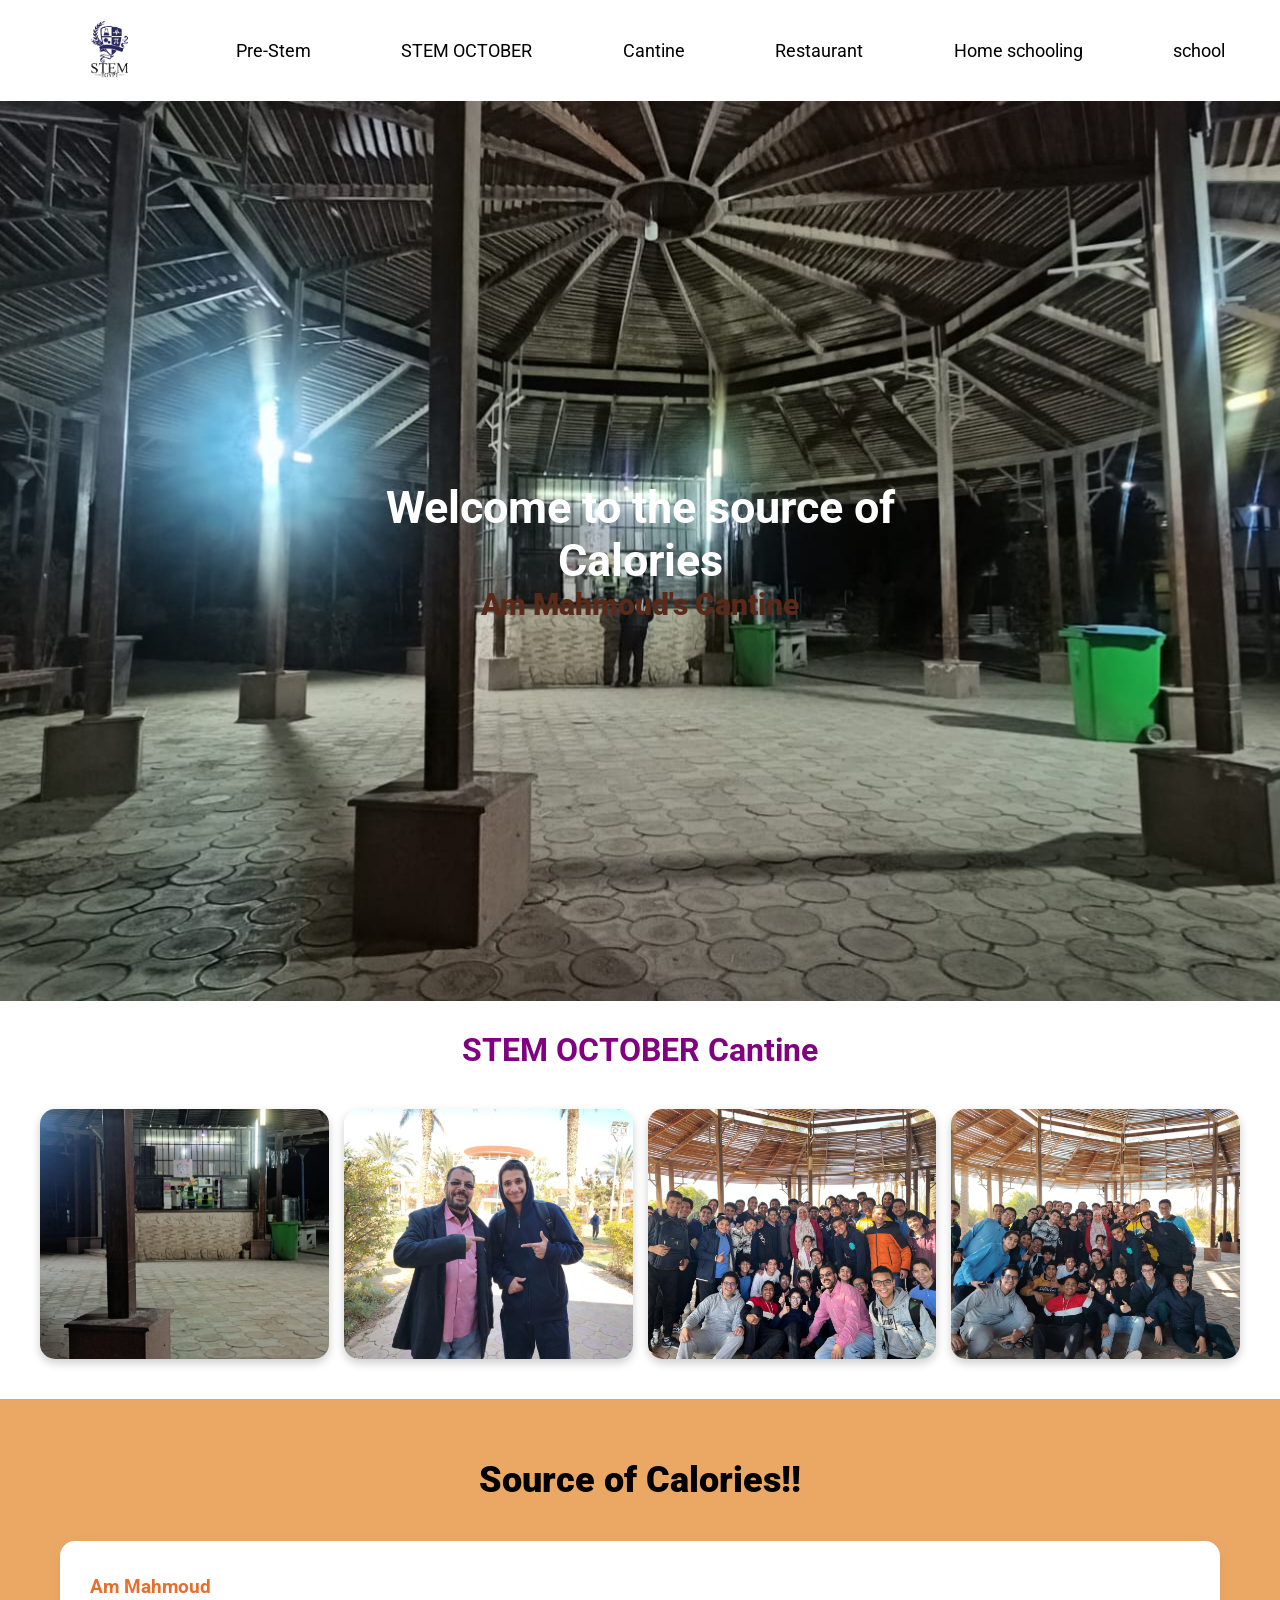
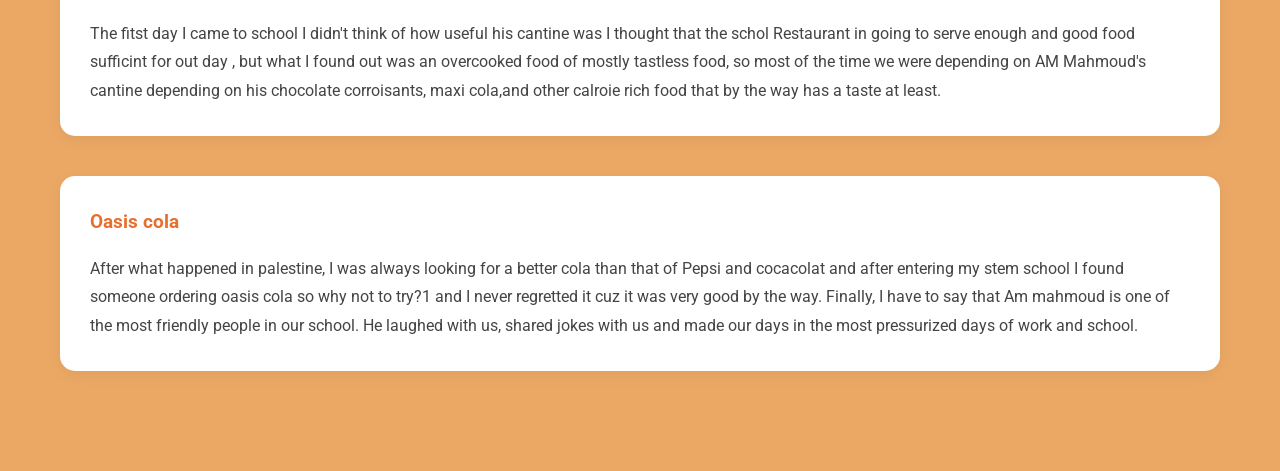
==== cantine.html @ 8807e9a7 "cantine section done and began homeschool one" ====
<!DOCTYPE html>
<html lang="en">
<head>
    <meta charset="UTF-8">
    <meta name="viewport" content="width=device-width, initial-scale=1.0">
    <title>STEM HIGH SCHOOL FOR BOYS 6TH OF OCTOBER</title>
    <link rel="stylesheet" href="style.css">
    <link rel="preconnect" href="https://fonts.googleapis.com">
<link rel="preconnect" href="https://fonts.gstatic.com" crossorigin>
<link href="https://fonts.googleapis.com/css2?family=Roboto:ital,wght@0,100..900;1,100..900&display=swap" rel="stylesheet">
</head>
<body>
    <header>
    <nav class="navbar">
        <ul class="links">
            <li><a href="index.html" class="logo-link"><img src="photos/logoo.png" class="logo"></a></li>
            <li><a href="pre-stem.html">Pre-Stem</a></li>
            <li><a href="Stemoct.html">STEM OCTOBER</a></li>
            <li><a href="cantine.html">Cantine</a></li>
            <li><a href="#">Restaurant</a></li>
            <li><a href="homeschool.html">Home schooling</a></li>
            <li><a href="#">school</a></li>
        </ul>
    </nav>
    </header>
    <section class="bbggkk">
    <div class="textt">
        <h1>Welcome to the source of Calories</h1>
        <p>Am Mahmoud's Cantine</p>
    </div>
    </section>
    <h1 id="cant">STEM OCTOBER Cantine</h1>
    <section class="gallery">
        <img src="photos/3.1.jpeg" alt="cantine photos">
        <img src="photos/3.2.jpeg" alt="cantine photos">
        <img src="photos/3.3.jpeg" alt="cantine photos">
        <img src="photos/3.4.jpeg" alt="cantine photos">
    </section>
    <section class="story">
        <div class="container">
        <h2>
            Source of Calories!!
        </h2>
        <article class="essay">
        <h3>
            Am Mahmoud
        </h3>
        <p>
        The fitst day I came to school I didn't think of how useful his cantine was
        I thought that the schol Restaurant in going to serve enough and good food sufficint for out day
        , but what I found out was an overcooked food of mostly tastless food, so most of the time we were depending on AM Mahmoud's cantine
        depending on his chocolate corroisants, maxi cola,and other calroie rich food that by the way has a taste at least.
        </p>
        </article>
        <article class="essay">
            <h3>
                Oasis cola
            </h3>
            <p>
            After what happened in palestine, I was always looking for a better cola than that of Pepsi and cocacolat and after entering my stem school I found
            someone ordering oasis cola so why not to try?1 and I never regretted it cuz it was very good by the way. Finally, I have to say that Am mahmoud is one 
            of the most friendly people in our school. He laughed with us, shared jokes with us and made our days in the most pressurized days of work and school.
            </p>

        </article>
        </div>

    </section>
</body>

</html>
---- style.css ----
*{
    box-sizing: border-box;
    margin: 0;
    padding: 0;
}
body {
    font-family: "Roboto", sans-serif;
}
header {
    background-color: #eba865;
    position: sticky;
    top: 0;
    z-index: 1000;
    background: transparent;
}
.bgk{
    height: 100vh;
    background-image: url(photos/school.jpg);
    background-size: cover;
    background-position: center;
    background-repeat: no-repeat;
    position: relative;
}

.links {
    display: flex;
    align-items: center;
    justify-content: space-between;
    list-style: none;
    padding: 10px 40px;
}
.links img {
    width: 70px;
    border-radius: 50%;


}
.links li {
    margin-left: 20px;
}

.links a {
    color: rgb(0, 0, 0);
    text-decoration: none;
    font-size: 18px;
    transition: 0.3s;
    padding: 10px 15px;
    border-radius: 20px;
    
}
.links a:hover{
    color: blue;
    background-color: #DCF0C3;
}
nav {
    background: rgba(255, 255, 255, 0.1);
    backdrop-filter: blur(10px);
}
.textt{
    position: absolute;
    top: 50%;
    left: 50%;
    transform: translate(-50%, -50%);
    color: white;
    font-size: 30px;
    text-align: center;
}
p {
    color: #59291a;
    font-weight: 900;
}
.links .logo-link:hover {
    background-color: transparent;
}
.bggk{
    height: 100vh;
    background-image: url(photos/2.30.jpeg);
    background-size: cover;
    background-position: center;
    background-repeat: no-repeat;
    position: relative;
}
#steem {
    text-align: center;
    margin-top: 30px;
    color: #de5422;
}
.gallery {
    display: grid;
    grid-template-columns: repeat(auto-fit, minmax(250px, 1fr));
    gap: 15px;
    padding: 40px;

}
.gallery img {
    width: 100%;
    height: 250px;
    object-fit: cover;
    border-radius: 15px;
    transition: 0.3s;
    box-shadow: 0 4px 10px rgba(0, 0, 0, 0.2);
}
.gallery img:hover{
    transform: scale(1.05);
}
.story {
    padding: 60px;
    background-color: #eba865;
}
.container {
    max-width: 1200px;
    margin: 0 auto;

}
.story h2{
    text-align: center;
    font-size: 36px;
    margin-bottom: 40px;
    color: black;
    display: inline-block;
    left: 50%;
    position: relative;
    transform: translate(-50%);
    font-weight: 1000;
}

.essay {
    margin-bottom: 40px;
    line-height: 1.8;
    background: white;
    padding: 30px;
    border-radius: 15px;
    box-shadow: 0 4px 15px rgba(0, 0, 0, 0.05);
}
.essay h3{
    margin-bottom: 15px;
    color:#E76F2E ;

}
.essay p{
    color: #444;
    font-weight: 400;
}
.bbggkk {
    height: 100vh;
    background-image: url(photos/Cantine.jpeg);
    background-size: cover;
    background-position: center;
    background-repeat: no-repeat;
    position: relative;
}
#cant {
    text-align: center;
    align-items: center;
    margin-top: 30px;
    color: purple;
}
.bgggkkk{
    height: 100vh;
    background-image: url(photos/homeschooling.jpeg);
    background-size: cover;
    background-position: center;
    background-repeat: no-repeat;
    position: relative;
}
#dorm{
    text-align: center;
    color: orangered;
    margin-top: 30px;
}
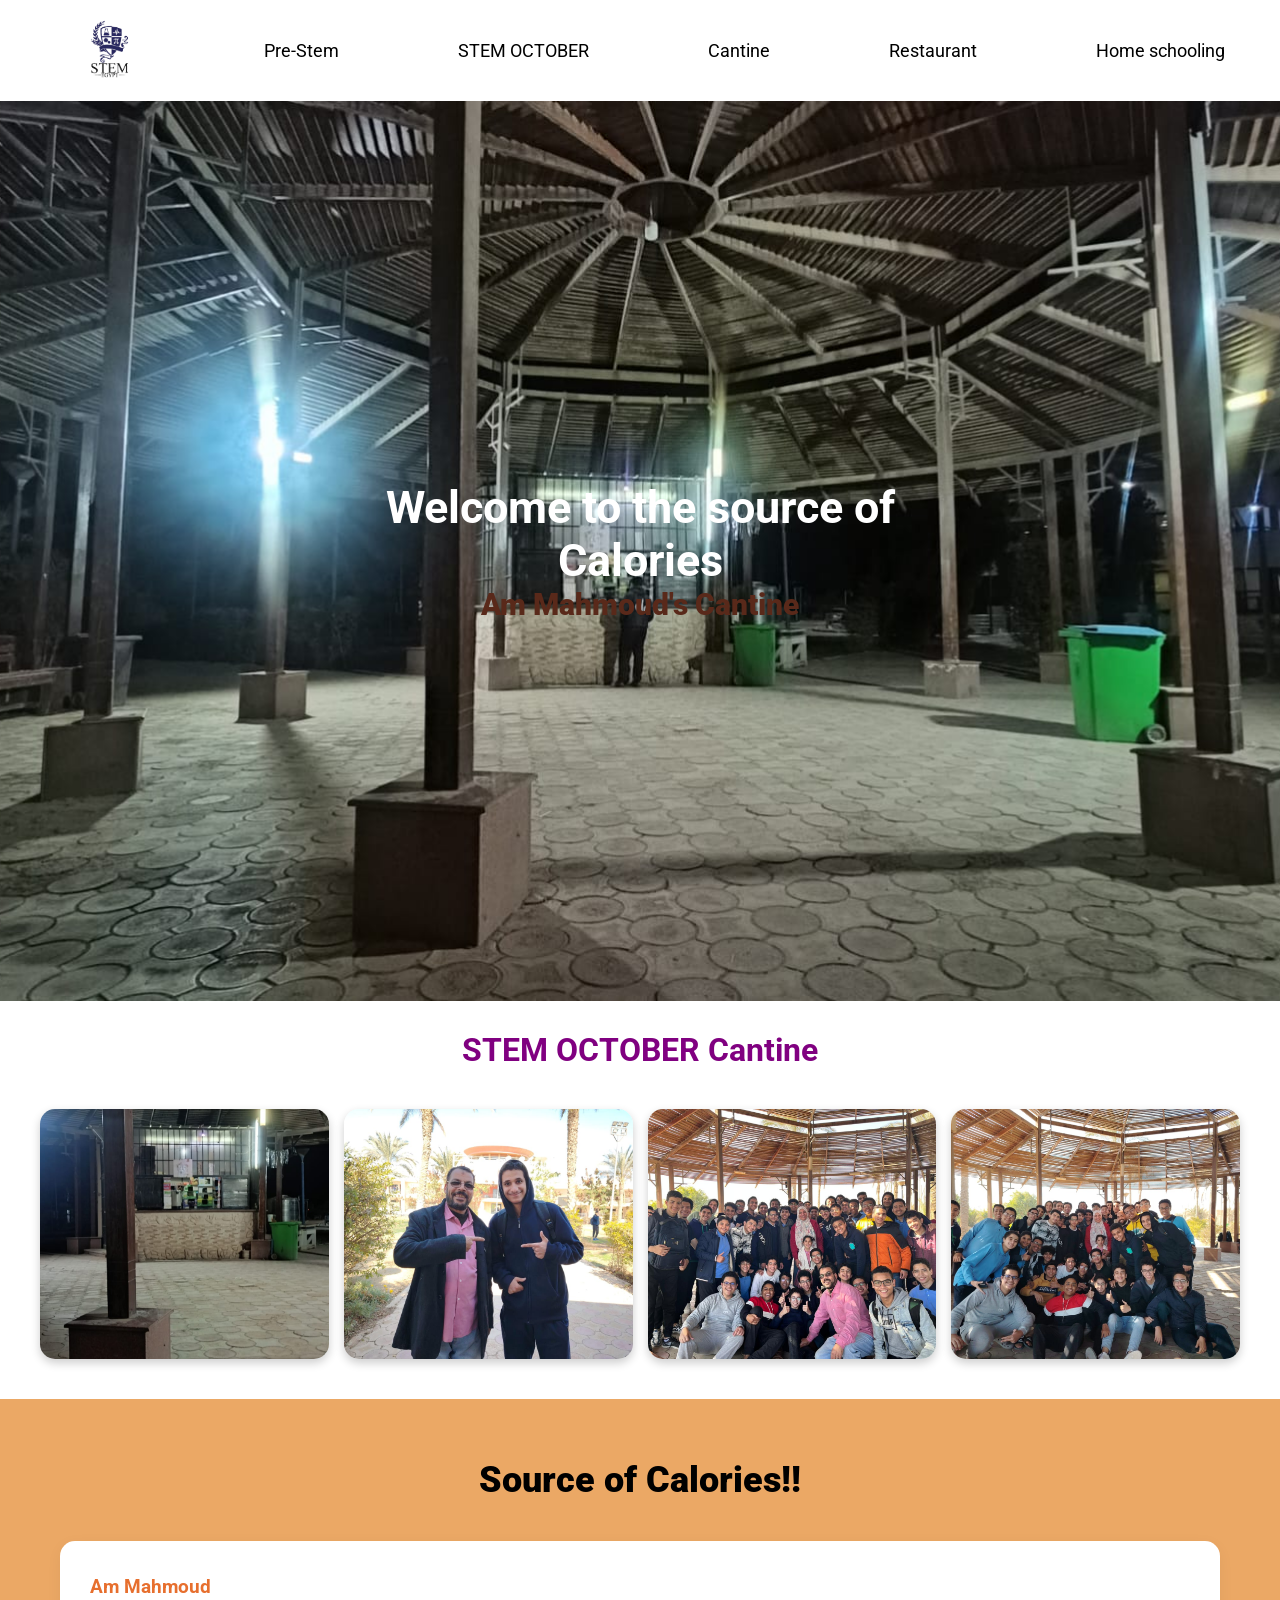
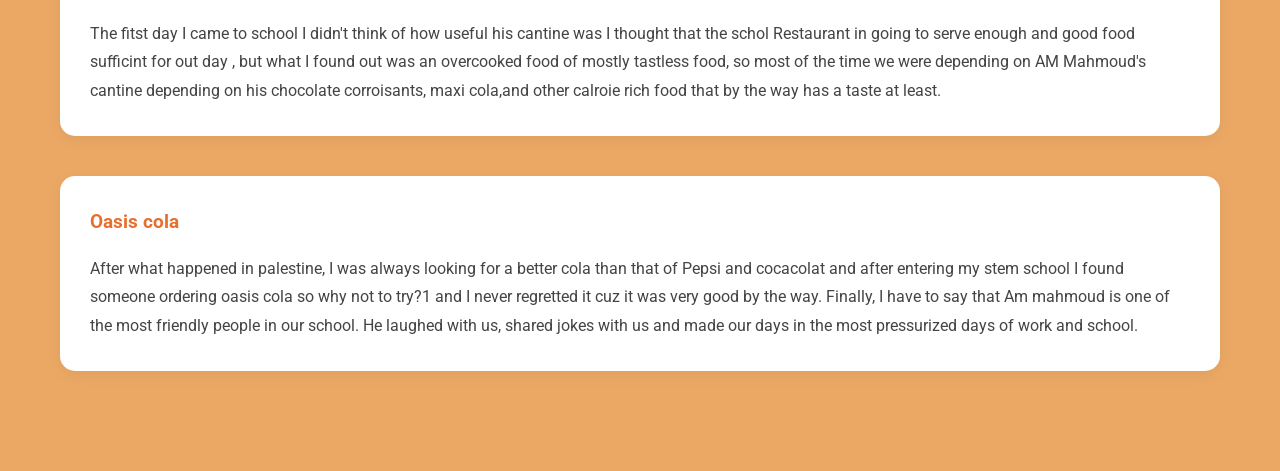
==== commit d95902a8: "I have done all the sections hooray" ====
--- a/cantine.html
+++ b/cantine.html
@@ -17,9 +17,8 @@
             <li><a href="pre-stem.html">Pre-Stem</a></li>
             <li><a href="Stemoct.html">STEM OCTOBER</a></li>
             <li><a href="cantine.html">Cantine</a></li>
-            <li><a href="#">Restaurant</a></li>
+            <li><a href="restaurant.html">Restaurant</a></li>
             <li><a href="homeschool.html">Home schooling</a></li>
-            <li><a href="#">school</a></li>
         </ul>
     </nav>
     </header>
--- a/style.css
+++ b/style.css
@@ -167,4 +167,12 @@
     text-align: center;
     color: orangered;
     margin-top: 30px;
+}
+.bbgk{
+        height: 100vh;
+    background-image: url(photos/restra.jpeg);
+    background-size: cover;
+    background-position: center;
+    background-repeat: no-repeat;
+    position: relative;
 }
